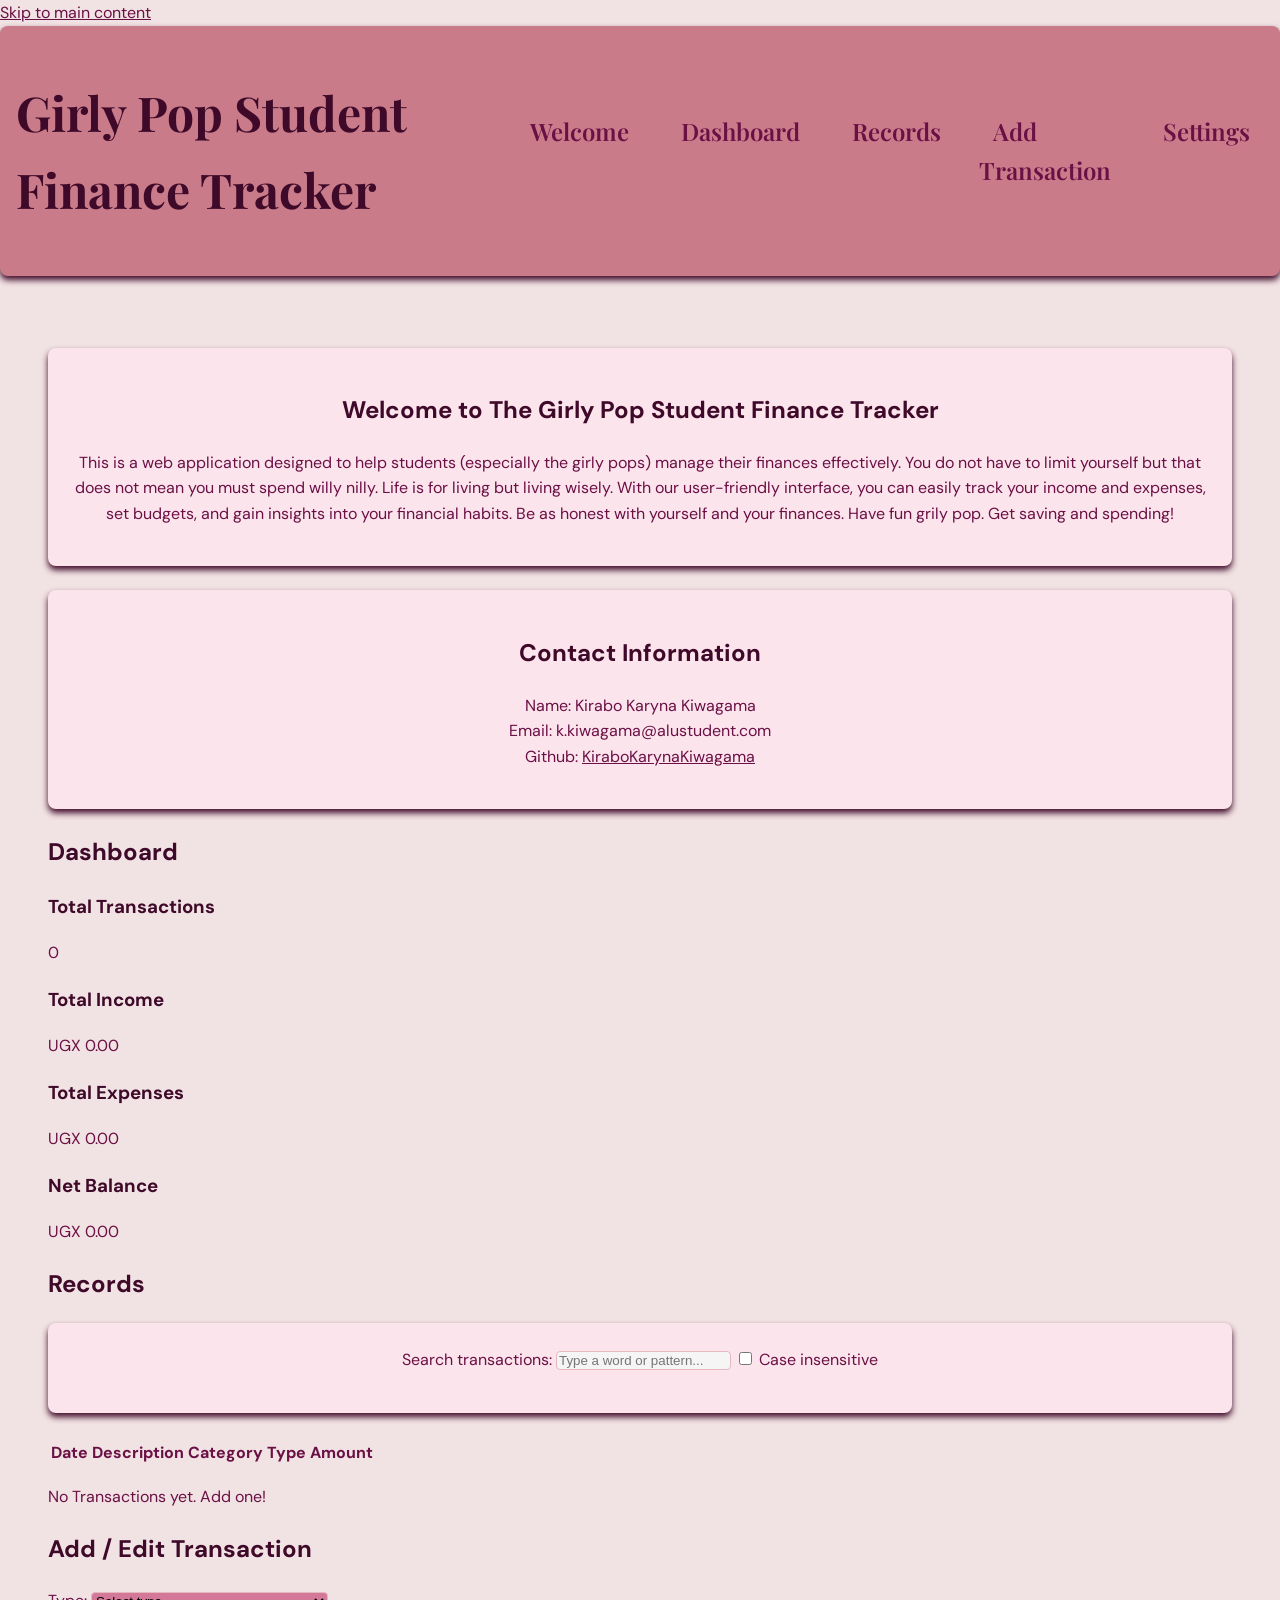
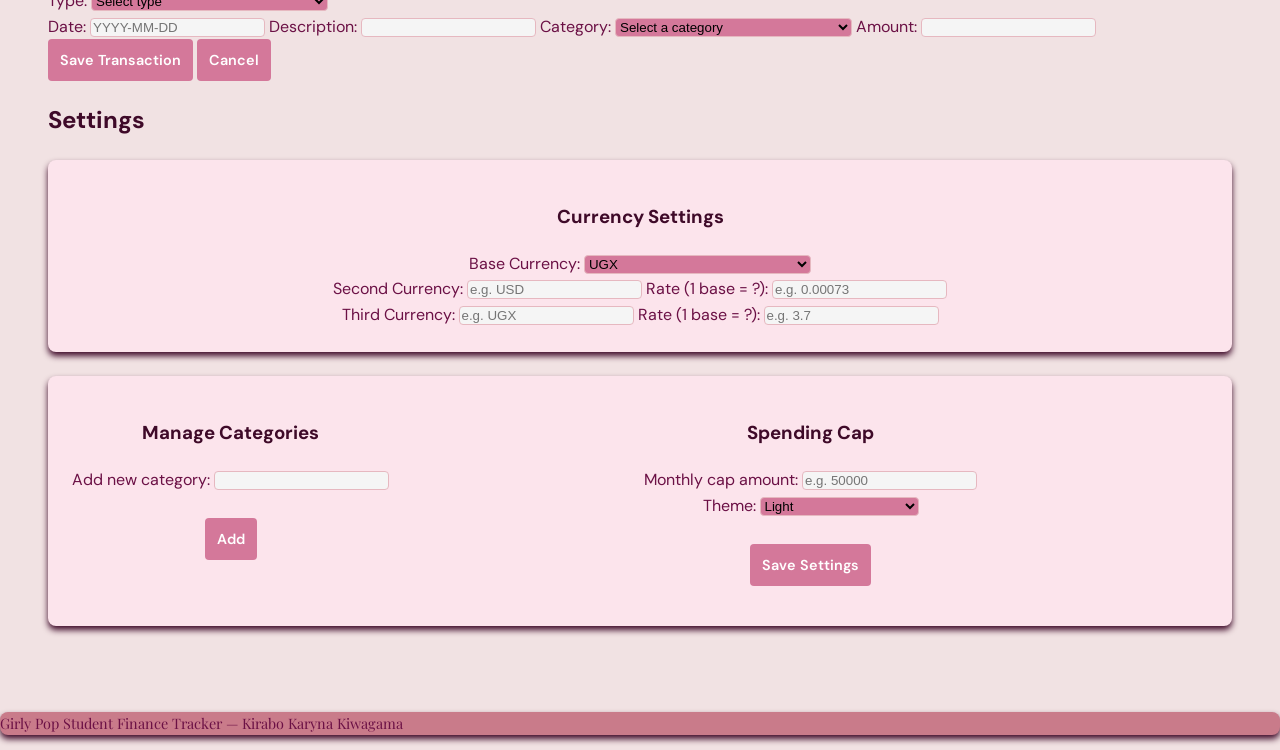
==== index.html @ 01a7780f "M1 & M2 – Creation of structure, files, and basic layout." ====
<!DOCTYPE html>
<html lang="en">
<head>
    <meta charset="UTF-8">
    <meta name="viewport" content="width=device-width, initial-scale=1.0">
    <link rel="stylesheet" href="styles/main.css">
    <link rel="stylesheet" href="styles/layout.css">
    <link rel="stylesheet" href="styles/components.css">
    <link href="https://fonts.googleapis.com/css2?family=Playfair+Display:ital,wght@0,400;0,600;1,400&family=DM+Sans:wght@400;500;600&display=swap" rel="stylesheet">

    <title>Document</title>
</head>

<body>
    <a href="#main-content" class="skip-link">Skip to main content</a>
    <header>
        <div class="header-inner">
            <h1> Girly Pop Student Finance Tracker</h1>
            <nav> 
                <ul> 
                    <li><a href="#welcome">Welcome</a></li>
                    <li><a href="#dashboard">Dashboard</a></li>
                    <li><a href="#records">Records</a></li>
                    <li><a href="#record-form">Add Transaction</a></li>
                    <li><a href="#settings">Settings</a></li>
                </ul>  
            </nav>
        </div>
    </header>

    <main id="main-content">
        <section id="welcome">
            <div class="card">
                <h2>Welcome to The Girly Pop Student Finance Tracker</h2>
                <p class="eye-catcher"> This is a web application designed to help students (especially the girly pops) manage their finances effectively. You do not have to limit yourself but that does not mean you must spend willy nilly. Life is for living but living wisely. With our user-friendly interface, you can easily track your income and expenses, set budgets, and gain insights into your financial habits. Be as honest with yourself and your finances. Have fun grily pop. Get saving and spending!</p>
            </div>

            <div class="card" style="margin-top: 20px;">
                <h2>Contact Information</h2>
                <p>
                    Name: Kirabo Karyna Kiwagama
                    <br>
                    Email: k.kiwagama@alustudent.com
                    <br>
                    Github: <a href="https://github.com/KiraboKarynaKiwagama" target="_blank">KiraboKarynaKiwagama</a>
                </p>
            </div>
        </section>


    <section  id="dashboard">
        <h2>Dashboard</h2>
        <div class="stats-grid">

            <div class="stat-card">
                <h3>Total Transactions</h3>
                <p id="total-transactions">0</p>
            </div>

            <div class="stat-card">
                <h3>Total Income</h3>
                <p id="total-income">UGX 0.00</p>
            </div>

            <div class="stat-card">
                <h3>Total Expenses</h3>
                <p id="total-expenses">UGX 0.00</p>
            </div>

            <div class="stat-card">
                <h3>Net Balance</h3>
                <p id="net-balance">UGX 0.00</p>
            </div>

        </div>

        <div id="cap-warning"
        role="status"
        aria-live="assertive"
        aria-atomic="true">
        </div>



    </section>

    <section  id="records">
        <h2>Records</h2>
        
        <div class="card search-card">
                <label for="search-input">Search transactions:</label>
                <input type="text"
                       id="search-input"
                       placeholder="Type a word or pattern...">
                </label>
                <label>
                    <input type="checkbox" id="case-toggle">
                    Case insensitive
                </label>
                <p id="search-error" role="alert" aria-live="assertive"></p>
        </div>

        <div class="table-wrapper">
            <table id="records-table">
                <thead>
                    <tr>
                        <th scope="col">Date</th>
                        <th scope="col">Description</th>
                        <th scope="col">Category</th>
                        <th scope="col">Type</th>
                        <th scope="col">Amount</th>
                    </tr>
                </thead>
                <tbody id="records-body">
                    
            </table>
            <p id="empty-message"> No Transactions yet. Add one!</p>
        </div>
    </section>

    <section  id="record-form">
        <h2 id="form-title">Add / Edit Transaction</h2>
        <input type="hidden" id="edit-id">

        <form id="transaction-form">

            <div class="form-group">
                <label for="type">Type:</label>
                <select id="type" name="type" required>
                    <option value="">Select type</option>
                    <option value="income">Income</option>
                    <option value="expense">Expense</option>
                </select>
                <span class="error" id="type-error"></span>
            </div>

            <label for="date">Date:</label>
            <input type="text" id="date" name="date" placeholder="YYYY-MM-DD" required>
            <span class="error-msg" id="date-error"></span>

            <label for="description">Description:</label>
            <input type="text" id="description" name="description" required>
            <span class="error-msg" id="description-error"></span>

            <label for="category">Category:</label>
            <select id="category" name="category" required>
                <option value="">Select a category</option>
                <option value="Books">Books</option>
                <option value="Food">Food</option>
                <option value="Transport">Transport</option>
                <option value="Entertainment">Entertainment</option>
                <option value="Utilities">Utilities</option>
                <option value="Other">Other</option>
            </select>
            <span class="error" id="category-error"></span>

            <label for="amount">Amount:</label>
            <input type="text" id="amount" name="amount" step="0.01" required>
            <span class="error-msg" id="amount-error"></span>
            
            <div class="form-buttons">
                <button type="submit">Save Transaction</button>
                <button type="button" id="cancel-btn">Cancel</button>
            </div>

        </form>
    </section>

    <section  id="settings">
        <h2>Settings</h2>
        <div class="card settings-form">
            <h3>Currency Settings</h3>

            <div class="form-group">
                <label for="base-currency"> Base Currency:</label>
                <select id="base-currency" name="base-currency">
                    <option value="UGX">UGX</option>
                    <option value="RWF">RWF</option>
                    <option value="KSH">KSH</option>
                </select>
            </div>

            <div class="form-group">
                    <label for="currency-2">Second Currency:</label>
                    <input type="text" id="currency-2" placeholder="e.g. USD">
                    <label for="rate-2">Rate (1 base = ?):</label>
                    <input type="text" id="rate-2" placeholder="e.g. 0.00073">
            </div>

            <div class="form-group">
                    <label for="currency-3">Third Currency:</label>
                    <input type="text" id="currency-3" placeholder="e.g. UGX">
                    <label for="rate-3">Rate (1 base = ?):</label>
                    <input type="text" id="rate-3" placeholder="e.g. 3.7">
            </div>
        </div>  

        <div class="card settings-card">
            <div class="categories-section">
                <h3>Manage Categories</h3>
                <ul id="category-list">
                    
                </ul>
                <div class="form-group">  
                 <label for="new-category">Add new category:</label>
                 <input type="text" id="new-category">
                 <span class="error-msg" id="new-category-error"></span> 
                 <br>  
                 <br>
                 <button type="button" id="add-category-btn">Add</button>
                </div>
            </div>

            <div class="spending-cap-section">
                <h3>Spending Cap</h3>
                <div class="form-group">
                    <label for="spending-cap">Monthly cap amount:</label>
                    <input type="text" id="spending-cap" placeholder="e.g. 50000">
                </div>
                
                <label for="theme">Theme:</label>
                <select id="theme" name="theme">
                    <option value="light">Light</option>
                    <option value="dark">Dark</option>
                    <option value="default">Default</option>

                </select>

                <br>
                <br>
                <button type="button" id="save-settings-btn">Save Settings</button>
                    <p id="settings-statuses" role="status" aria-live="polite"></p><p id="settings-status" role="status" aria-live="polite"></p>
            </div>

        </div>
    </section>
    </main>

    <div id="live-region"
            role="status"
            aria-live="polite"
            aria-atomic="true"
            class="sr-only">
    </div>

    <footer>
        <p> Girly Pop Student Finance Tracker — Kirabo Karyna Kiwagama</p>
    </footer>

    <script type="module" src="scripts/ui.js"></script>

</body>
</html>
---- styles/main.css ----
@import url('https://fonts.googleapis.com/css2?family=Playfair+Display:ital,wght@0,400;0,600;1,400&family=DM+Sans:wght@400;500;600&display=swap');

:root{
    --primary-color: #f1e2e3;
    --secondary-color: #c97b8a;
    --heading-color:#3f0a29;
    --text-color: #6b1045;
    --warning-color: #cf2600;
    --btn-primary:#d4789a;
    --btn-primary-hover: #b85c7a;
    --border-color: #e6b8c0;
    --border-focus-color: #c97b8a;
    --error-color: #b05252;
    --error-bg: #fceaea;
    --accent-purple-deep: #3f0a29;
    --shadow-color:#3f0a29;

    --font-headings: 'Playfair Display', serif;
    --font-body: 'DM Sans', sans-serif;

    --font-small-size: 0.9rem;
    --font-medium-size: 1.1rem;
    --font-large-size: 1.5rem;

    --spacing-small: 8px;
    --spacing-medium: 16px;
    --spacing-large: 24px;

    --radius-small: 4px;
    --radius-medium: 8px;
    --radius-large: 12px;

    --shadow-light:  rgb(95, 1, 1);

    --transition-duration: 0.3s;

}


html {
 font-size: 16px;
 scroll-behavior: smooth;
 box-sizing: border-box;
}

header{
    font-family: var(--font-headings);
    font-size: var(--font-large-size);
    background-color: var(--secondary-color);
    border-radius: var(--radius-medium);
    box-shadow: 0px 4px 6px var(--shadow-color);
}
    
 
select{
    background-color: var(--btn-primary);
    border: 1px solid var(--border-color);
    width: 20%;
    border-radius: var(--radius-small);
}

body{
 background-color: var(--primary-color);
 font-family: var(--font-body);
 color: var(--text-color);
 line-height: 1.6;
 min-height: 100vh;
 margin: 0;
 padding: 0;
}

h1 {
 color: var(--heading-color);
}

h2 {
 color: var(--heading-color);
}

h3 {
color: var(--heading-color);
}

p {
 color: var(--text-color);
}

a {
 color: var(--text-color);
}

a:hover {

}

a:focus {

}

nav {

}

nav ul {

}

nav ul li {

}

nav ul li a {

}

nav ul li a:hover {

}

nav ul li a.active {

}

main {

}

section {

}

button{
 font-family: var(--font-body);
    font-size: var(--font-small-size);
    font-weight: 600;
    color: #ffffff;
    background-color: var(--btn-primary);
    border: 2px solid transparent;
    border-radius: var(--radius-small);
    padding: 10px 10px;
    cursor: pointer;
    /* transition: background-color var(--transition-duration),
                transform var(--transition-duration),
                box-shadow var(--transition-duration); */
}

button:hover{
 background-color: var(--accent-purple-deep);
 border-radius: var(--radius-small);
 border: 2px;
 border-color: var(--border-color);
}

button:focus{
 outline: none;
}

button:focus-visible{
 outline: 3px solid var(--border-focus-color);
 border-color: var(--border-focus-color);
 outline-offset: 2px;
}

button:active{
    background-color: var(--btn-primary-hover);
    border: 2px;

}

input{
    background-color: whitesmoke;
    border: 1px solid var(--border-color);
    border-radius: var(--radius-small);
}

footer{
  font-family: var(--font-headings);
    font-size: var(--font-small-size);
    background-color: var(--secondary-color);
    border-radius: var(--radius-medium);
    box-shadow: 0px 4px 6px var(--shadow-color);
}


@media (min-width: 768px) {

    .header-inner {
        flex-direction: column;        /* logo and nav side by side */
        height: auto;                    /* adjust height for larger screens */
        padding: var(--spacing-medium);      /* add padding for larger screens */
        gap: var(--spacing-medium);          /* add gap between logo and nav */
    }
    
    nav ul {
        flex-direction: wrap;            /* nav items in a row */
        gap: var(--spacing-medium); 
        justify-content: center;          /* center nav items */         

}

@media (min-width: 1024px) {

    .stats-grid {
        grid-template-columns: 1fr 1fr 1fr 1fr;  /* all 4 in a row */
    }

    main {
        padding: 48px;  /* more padding on larger screens */

}
---- styles/layout.css ----
.card {
    margin-bottom: var(--spacing-large);
}

.settings-card {
    display: flex;
    gap: var(--spacing-large);
}


.spending-cap-section {
    flex: 1;
}

#contact-info{

}

.header-inner{
    display: flex;
    flex-direction: row;
    justify-content: space-between;
    align-items: center;
}

nav ul {
    display: flex;
    flex-direction: row;
    list-style: none;
    gap: var(--spacing-large);
}

nav ul li a {
    
    padding: 7px 14px;
    text-decoration: none;
    font-weight: 600;
    font-family: var(--font-headings);
}

nav ul li a:hover {
    background-color: var(--accent-purple-deep);
    color: #ffffff;
    border-radius: var(--radius-small);
}


#welcome{
    margin-top: var(--spacing-large);
    margin-bottom: var(--spacing-large);
}

main section{
    
}
---- styles/components.css ----
.card{
    background-color: #fce4ec;
    border-radius: var(--radius-medium);
    box-shadow: 0px 4px 6px var(--shadow-color);
    padding: var(--spacing-large);
    text-align: center;
}
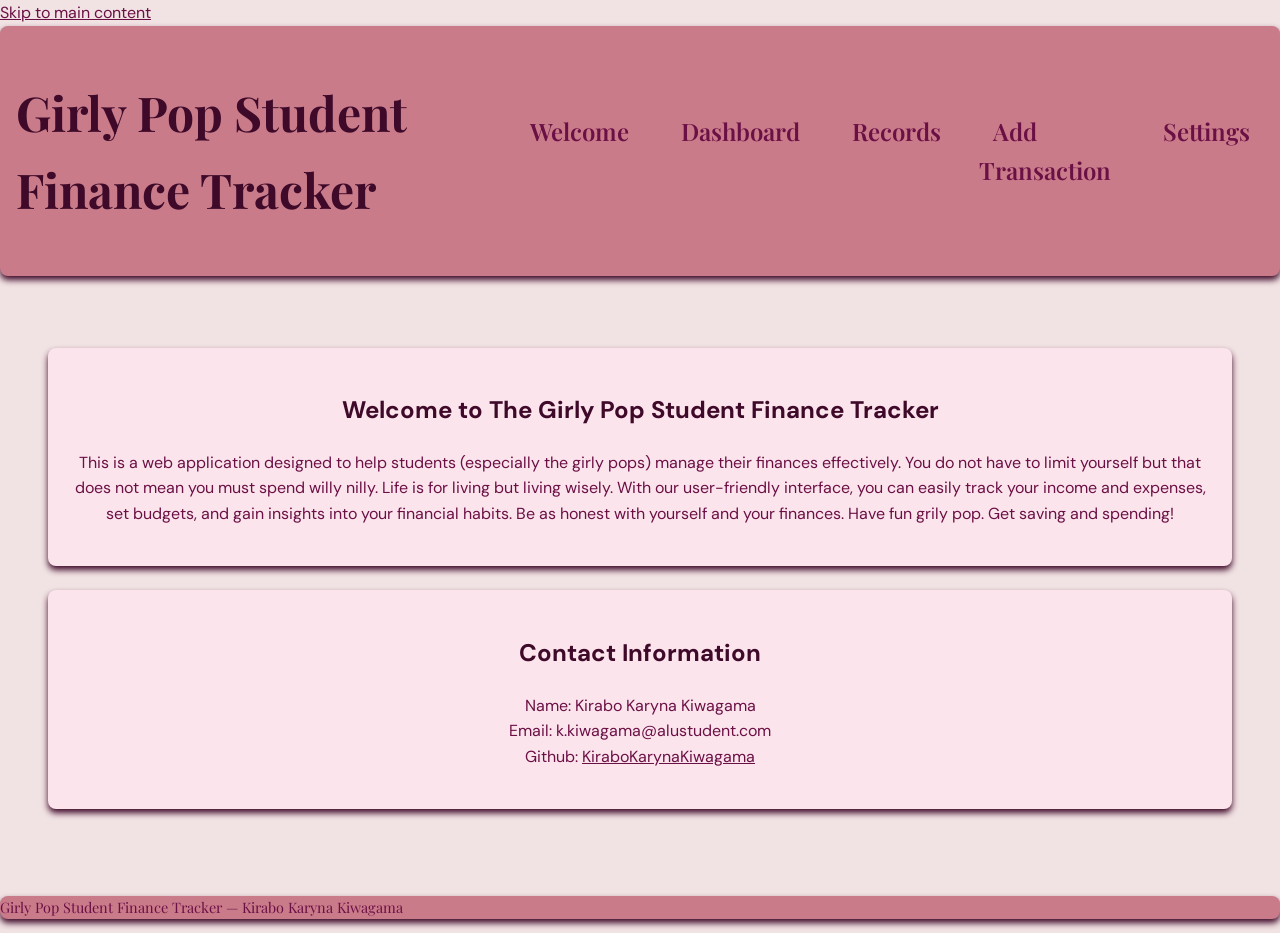
==== commit 02840d70: "M4- working on state.js, storage.js, and generating seed.json." ====
--- a/index.html
+++ b/index.html
@@ -29,7 +29,7 @@
     </header>
 
     <main id="main-content">
-        <section id="welcome">
+        <section id="welcome" class="section active">
             <div class="card">
                 <h2>Welcome to The Girly Pop Student Finance Tracker</h2>
                 <p class="eye-catcher"> This is a web application designed to help students (especially the girly pops) manage their finances effectively. You do not have to limit yourself but that does not mean you must spend willy nilly. Life is for living but living wisely. With our user-friendly interface, you can easily track your income and expenses, set budgets, and gain insights into your financial habits. Be as honest with yourself and your finances. Have fun grily pop. Get saving and spending!</p>
@@ -48,7 +48,7 @@
         </section>
 
 
-    <section  id="dashboard">
+    <section  id="dashboard" class="section">
         <h2>Dashboard</h2>
         <div class="stats-grid">
 
@@ -84,7 +84,7 @@
 
     </section>
 
-    <section  id="records">
+    <section  id="records" class="section">
         <h2>Records</h2>
         
         <div class="card search-card">
@@ -118,7 +118,7 @@
         </div>
     </section>
 
-    <section  id="record-form">
+    <section  id="record-form" class="section">
         <h2 id="form-title">Add / Edit Transaction</h2>
         <input type="hidden" id="edit-id">
 
@@ -166,7 +166,7 @@
         </form>
     </section>
 
-    <section  id="settings">
+    <section  id="settings" class="section">
         <h2>Settings</h2>
         <div class="card settings-form">
             <h3>Currency Settings</h3>
@@ -247,7 +247,11 @@
         <p> Girly Pop Student Finance Tracker — Kirabo Karyna Kiwagama</p>
     </footer>
 
-    <script type="module" src="scripts/ui.js"></script>
+  
+    <script src="scripts/storage.js"></script>
+    <script src="scripts/state.js"></script>
+    <script src="scripts/validators.js"></script>
+    <script src="scripts/ui.js"></script>
 
 </body>
 </html>
--- a/styles/layout.css
+++ b/styles/layout.css
@@ -44,6 +44,13 @@
     border-radius: var(--radius-small);
 }
 
+.section{
+    display: none;
+}
+
+.section.active{
+    display: block;
+}
 
 #welcome{
     margin-top: var(--spacing-large);
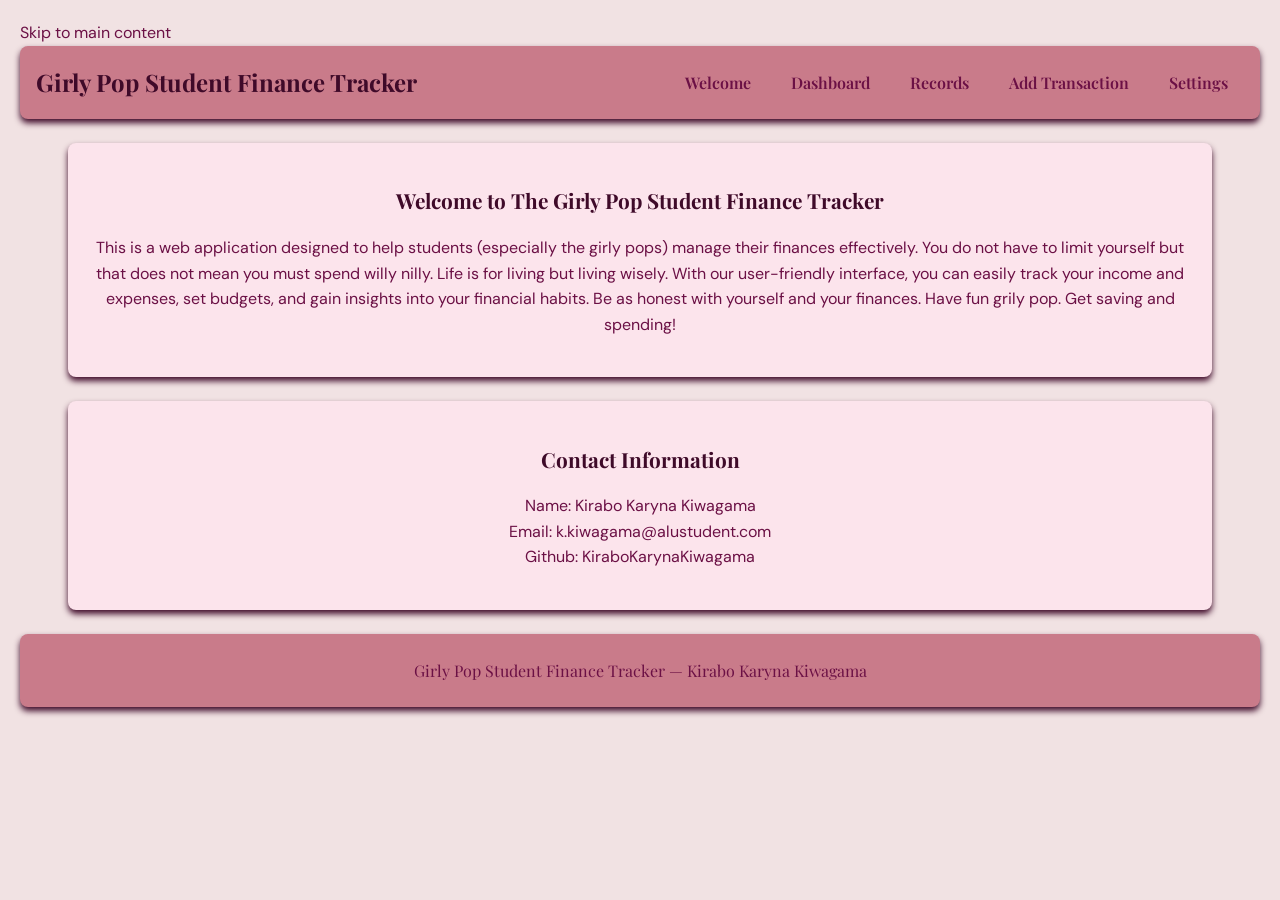
==== commit da6572b8: "Edits to the design of the website. Worked on the look in different sizes." ====
--- a/index.html
+++ b/index.html
@@ -71,7 +71,27 @@
                 <h3>Net Balance</h3>
                 <p id="net-balance">UGX 0.00</p>
             </div>
-
+        </div>
+
+        <div class="card cap-progress-container" id="cap-progress-container">
+        
+            <div class="cap-progress-header">
+                <h3>Monthly Spending Cap</h3>
+                <span class="cap-progress-text" id="cap-progress-text">0% used</span>
+            </div>
+
+            <div class="cap-progress-bar">
+                <div class="cap-progress-fill" id="cap-progress-fill" style="width: 0%"></div>
+            </div>
+
+            <div class="cap-progress-details">
+                <span id="cap-spent">UGX 0.00</span>
+                <span id="cap-remaining">UGX 0.00 remaining</span>
+            </div>
+
+            <div id="cap-warning-message" class="cap-warning hidden" role="status" aria-live="assertive">
+            
+            </div>
         </div>
 
         <div id="cap-warning"
@@ -98,6 +118,27 @@
                     Case insensitive
                 </label>
                 <p id="search-error" role="alert" aria-live="assertive"></p>
+                
+                <button type="button" id="search-btn">Search</button>
+                <button type="button" id="clear-search-btn">Clear Search</button>
+        </div>
+
+        <div class="card search-card">
+                <label for="sort-select">Sort by:</label>
+                <select id="sort-select">
+                    <option value="date">Date</option>
+                    <option value="amount">Amount</option>
+                    <option value="category">Category</option>
+                    <option value="description">Description</option>
+                    <option value="type">Type</option>
+                </select>
+
+                <select id="sort-direction">
+                    <option value="asc">Ascending</option>
+                    <option value="desc">Descending</option>
+                </select>
+
+                <button type="button" id="sort-btn">Sort</button>
         </div>
 
         <div class="table-wrapper">
@@ -216,18 +257,12 @@
                 <div class="form-group">
                     <label for="spending-cap">Monthly cap amount:</label>
                     <input type="text" id="spending-cap" placeholder="e.g. 50000">
+                    <small id="cap-help">Set your monthly spending limit. You'll get a warning when you're close</small>
+                    <span class="error-msg" id="spending-cap-error"></span>
                 </div>
-                
-                <label for="theme">Theme:</label>
-                <select id="theme" name="theme">
-                    <option value="light">Light</option>
-                    <option value="dark">Dark</option>
-                    <option value="default">Default</option>
-
-                </select>
-
+    
                 <br>
-                <br>
+
                 <button type="button" id="save-settings-btn">Save Settings</button>
                     <p id="settings-statuses" role="status" aria-live="polite"></p><p id="settings-status" role="status" aria-live="polite"></p>
             </div>
@@ -251,6 +286,7 @@
     <script src="scripts/storage.js"></script>
     <script src="scripts/state.js"></script>
     <script src="scripts/validators.js"></script>
+    <script src="scripts/search.js"></script>
     <script src="scripts/ui.js"></script>
 
 </body>
--- a/styles/main.css
+++ b/styles/main.css
@@ -1,210 +1,201 @@
 @import url('https://fonts.googleapis.com/css2?family=Playfair+Display:ital,wght@0,400;0,600;1,400&family=DM+Sans:wght@400;500;600&display=swap');
 
-:root{
+:root {
     --primary-color: #f1e2e3;
     --secondary-color: #c97b8a;
-    --heading-color:#3f0a29;
+    --heading-color: #3f0a29;
     --text-color: #6b1045;
     --warning-color: #cf2600;
-    --btn-primary:#d4789a;
+    --btn-primary: #d4789a;
     --btn-primary-hover: #b85c7a;
     --border-color: #e6b8c0;
     --border-focus-color: #c97b8a;
     --error-color: #b05252;
     --error-bg: #fceaea;
     --accent-purple-deep: #3f0a29;
-    --shadow-color:#3f0a29;
-
+    --shadow-color: #3f0a29;
+    
     --font-headings: 'Playfair Display', serif;
     --font-body: 'DM Sans', sans-serif;
-
-    --font-small-size: 0.9rem;
-    --font-medium-size: 1.1rem;
-    --font-large-size: 1.5rem;
-
+    
+    --font-small: 0.9rem;
+    --font-medium: 1.1rem;
+    --font-large: 1.5rem;
+  
     --spacing-small: 8px;
     --spacing-medium: 16px;
     --spacing-large: 24px;
-
+   
     --radius-small: 4px;
     --radius-medium: 8px;
     --radius-large: 12px;
-
-    --shadow-light:  rgb(95, 1, 1);
-
-    --transition-duration: 0.3s;
-
-}
-
+  
+    --transition: 0.3s ease;
+}
+
+* {
+    box-sizing: border-box;
+}
 
 html {
- font-size: 16px;
- scroll-behavior: smooth;
- box-sizing: border-box;
-}
-
-header{
+    font-size: 16px;
+    scroll-behavior: smooth;
+}
+
+body {
+    background-color: var(--primary-color);
+    font-family: var(--font-body);
+    color: var(--text-color);
+    line-height: 1.6;
+    margin: 0;
+    padding: 20px;
+    min-height: 100vh;
+}
+
+h1, h2, h3 {
+    color: var(--heading-color);
     font-family: var(--font-headings);
-    font-size: var(--font-large-size);
+}
+
+h1 { font-size: var(--font-large); }
+h2 { font-size: 1.3rem; }
+h3 { font-size: 1.1rem; }
+
+a {
+    color: var(--text-color);
+    text-decoration: none;
+}
+
+a:hover { text-decoration: underline; }
+a:focus-visible { outline: 2px solid var(--border-focus-color); }
+
+header {
     background-color: var(--secondary-color);
     border-radius: var(--radius-medium);
-    box-shadow: 0px 4px 6px var(--shadow-color);
-}
-    
- 
-select{
-    background-color: var(--btn-primary);
-    border: 1px solid var(--border-color);
-    width: 20%;
+    box-shadow: 0 4px 6px var(--shadow-color);
+    padding: var(--spacing-medium);
+    margin-bottom: var(--spacing-large);
+}
+
+header h1 {
+    margin: 0;
+    font-size: 1.5rem;
+}
+
+nav ul {
+    display: flex;
+    flex-wrap: wrap;
+    list-style: none;
+    gap: var(--spacing-small);
+    padding: 0;
+    margin: 0;
+}
+
+nav ul li a {
+    display: inline-block;
+    padding: 8px 16px;
+    font-weight: 600;
+    font-family: var(--font-headings);
     border-radius: var(--radius-small);
-}
-
-body{
- background-color: var(--primary-color);
- font-family: var(--font-body);
- color: var(--text-color);
- line-height: 1.6;
- min-height: 100vh;
- margin: 0;
- padding: 0;
-}
-
-h1 {
- color: var(--heading-color);
-}
-
-h2 {
- color: var(--heading-color);
-}
-
-h3 {
-color: var(--heading-color);
-}
-
-p {
- color: var(--text-color);
-}
-
-a {
- color: var(--text-color);
-}
-
-a:hover {
-
-}
-
-a:focus {
-
-}
-
-nav {
-
-}
-
-nav ul {
-
-}
-
-nav ul li {
-
-}
-
-nav ul li a {
-
-}
-
-nav ul li a:hover {
-
-}
-
-nav ul li a.active {
-
-}
-
-main {
-
-}
-
-section {
-
-}
-
-button{
- font-family: var(--font-body);
-    font-size: var(--font-small-size);
+    transition: background-color var(--transition), color var(--transition);
+}
+
+nav ul li a:hover,
+nav ul li a:focus {
+    background-color: var(--accent-purple-deep);
+    color: #ffffff;
+}
+
+button {
+    font-family: var(--font-body);
+    font-size: var(--font-small);
     font-weight: 600;
     color: #ffffff;
     background-color: var(--btn-primary);
     border: 2px solid transparent;
     border-radius: var(--radius-small);
-    padding: 10px 10px;
+    padding: 10px 20px;
     cursor: pointer;
-    /* transition: background-color var(--transition-duration),
-                transform var(--transition-duration),
-                box-shadow var(--transition-duration); */
-}
-
-button:hover{
- background-color: var(--accent-purple-deep);
- border-radius: var(--radius-small);
- border: 2px;
- border-color: var(--border-color);
-}
-
-button:focus{
- outline: none;
-}
-
-button:focus-visible{
- outline: 3px solid var(--border-focus-color);
- border-color: var(--border-focus-color);
- outline-offset: 2px;
-}
-
-button:active{
+    transition: background-color var(--transition), transform var(--transition);
+}
+
+button:hover {
     background-color: var(--btn-primary-hover);
-    border: 2px;
-
-}
-
-input{
-    background-color: whitesmoke;
+}
+
+button:focus-visible {
+    outline: 3px solid var(--border-focus-color);
+    outline-offset: 2px;
+}
+
+button:active {
+    background-color: var(--accent-purple-deep);
+}
+
+input,
+select {
+    background-color: #f5f5f5;
     border: 1px solid var(--border-color);
     border-radius: var(--radius-small);
-}
-
-footer{
-  font-family: var(--font-headings);
-    font-size: var(--font-small-size);
+    padding: 8px 12px;
+    font-family: var(--font-body);
+    font-size: var(--font-small);
+}
+
+input:focus,
+select:focus {
+    outline: 2px solid var(--border-focus-color);
+    border-color: var(--border-focus-color);
+}
+
+select {
+    width: 100%;
+    max-width: 200px;
+    background-color: var(--btn-primary);
+    color: #fff;
+}
+
+select option {
+    background-color: #fff;
+    color: var(--text-color);
+}
+
+footer {
+    font-family: var(--font-headings);
     background-color: var(--secondary-color);
     border-radius: var(--radius-medium);
-    box-shadow: 0px 4px 6px var(--shadow-color);
-}
-
-
-@media (min-width: 768px) {
-
-    .header-inner {
-        flex-direction: column;        /* logo and nav side by side */
-        height: auto;                    /* adjust height for larger screens */
-        padding: var(--spacing-medium);      /* add padding for larger screens */
-        gap: var(--spacing-medium);          /* add gap between logo and nav */
-    }
-    
-    nav ul {
-        flex-direction: wrap;            /* nav items in a row */
-        gap: var(--spacing-medium); 
-        justify-content: center;          /* center nav items */         
-
-}
-
-@media (min-width: 1024px) {
-
-    .stats-grid {
-        grid-template-columns: 1fr 1fr 1fr 1fr;  /* all 4 in a row */
-    }
-
-    main {
-        padding: 48px;  /* more padding on larger screens */
-
+    padding: var(--spacing-medium);
+    text-align: center;
+    margin-top: var(--spacing-large);
+    box-shadow: 0 4px 6px var(--shadow-color);
+}
+
+.sr-only {
+    position: absolute;
+    width: 1px;
+    height: 1px;
+    padding: 0;
+    margin: -1px;
+    overflow: hidden;
+    clip: rect(0, 0, 0, 0);
+    border: 0;
+}
+
+.error-msg,
+.error {
+    color: var(--error-color);
+    font-size: 0.85rem;
+    display: block;
+    margin-top: 4px;
+}
+
+@media (max-width: 480px) {
+    body { padding: 10px; }
+    h1 { font-size: 1.2rem; }
+    button { width: 100%; }
+}
+
+@media (max-width: 768px) {
+    nav ul { justify-content: center; }
+    select { max-width: 100%; }
 }
--- a/styles/layout.css
+++ b/styles/layout.css
@@ -1,63 +1,429 @@
-.card {
-    margin-bottom: var(--spacing-large);
-}
-
-.settings-card {
-    display: flex;
-    gap: var(--spacing-large);
-}
-
-
-.spending-cap-section {
-    flex: 1;
-}
-
-#contact-info{
-
-}
-
-.header-inner{
+.header-inner {
     display: flex;
     flex-direction: row;
     justify-content: space-between;
     align-items: center;
-}
-
-nav ul {
-    display: flex;
-    flex-direction: row;
-    list-style: none;
+    flex-wrap: wrap;
+    gap: var(--spacing-medium);
+}
+
+.section {
+    display: none;
+    animation: fadeIn 0.3s ease;
+}
+
+.section.active {
+    display: block;
+}
+
+@keyframes fadeIn {
+    from { opacity: 0; transform: translateY(10px); }
+    to { opacity: 1; transform: translateY(0); }
+}
+
+.card {
+    background: #ffffff;
+    border-radius: var(--radius-medium);
+    padding: var(--spacing-large);
+    box-shadow: 0 2px 8px rgba(0, 0, 0, 0.08);
+    margin-bottom: var(--spacing-large);
+}
+
+.settings-card {
+    display: flex;
     gap: var(--spacing-large);
-}
-
-nav ul li a {
-    
-    padding: 7px 14px;
-    text-decoration: none;
+    flex-wrap: wrap;
+}
+
+.settings-card > div {
+    flex: 1;
+    min-width: 250px;
+}
+
+#dashboard {
+    max-width: 1200px;
+    margin: 0 auto;
+    padding: var(--spacing-medium);
+}
+
+#dashboard h2 {
+    text-align: center;
+    margin-bottom: var(--spacing-large);
+}
+
+.stats-grid {
+    display: grid;
+    grid-template-columns: repeat(auto-fit, minmax(200px, 1fr));
+    gap: var(--spacing-medium);
+    max-width: 900px;
+    margin: 0 auto var(--spacing-large) auto;
+}
+
+.stat-card {
+    text-align: center;
+    padding: var(--spacing-large) var(--spacing-medium);
+    background: #ffffff;
+    border-radius: var(--radius-medium);
+    box-shadow: 0 2px 8px rgba(0, 0, 0, 0.08);
+    transition: transform 0.2s ease;
+}
+
+
+
+.stat-card h3 {
+    font-size: 0.85rem;
+    color: #666;
+    text-transform: uppercase;
+    letter-spacing: 0.5px;
+    margin: 0 0 8px 0;
+}
+
+.stat-card p {
+    font-size: 1.5rem;
     font-weight: 600;
-    font-family: var(--font-headings);
-}
-
-nav ul li a:hover {
-    background-color: var(--accent-purple-deep);
-    color: #ffffff;
+    color: var(--heading-color);
+    margin: 0;
+}
+
+.cap-progress-container {
+    max-width: 800px;
+    margin: 0 auto var(--spacing-large) auto;
+}
+
+.cap-progress-header {
+    display: flex;
+    justify-content: space-between;
+    align-items: center;
+    margin-bottom: 12px;
+}
+
+.cap-progress-header h3 {
+    margin: 0;
+    font-size: 1rem;
+}
+
+.cap-progress-bar {
+    width: 100%;
+    height: 20px;
+    background: #e9ecef;
+    border-radius: 10px;
+    overflow: hidden;
+}
+
+.cap-progress-fill {
+    height: 100%;
+    background: #6C63FF;
+    border-radius: 10px;
+    transition: width 0.5s ease;
+    width: 0%;
+}
+
+.cap-progress-fill.warning { background: #FFA94D; }
+.cap-progress-fill.danger { background: #FF6B6B; }
+
+.cap-progress-details {
+    display: flex;
+    justify-content: space-between;
+    margin-top: 10px;
+    font-size: 0.9rem;
+    color: #555;
+}
+
+.cap-warning {
+    margin-top: 12px;
+    padding: 10px 15px;
     border-radius: var(--radius-small);
-}
-
-.section{
     display: none;
 }
 
-.section.active{
-    display: block;
-}
-
-#welcome{
+.cap-warning.show { display: block; }
+.cap-warning.info { background: #dbeafe; color: #1e40af; }
+.cap-warning.warning { background: #fef3c7; color: #92400e; }
+.cap-warning.danger { background: #fee2e2; color: #991b1b; }
+
+#records {
+    max-width: 1200px;
+    margin: 0 auto;
+    padding: var(--spacing-medium);
+}
+
+#records h2 {
+    text-align: center;
+    margin-bottom: var(--spacing-large);
+}
+
+.search-card {
+    max-width: 600px;
+    margin: 0 auto var(--spacing-large) auto;
+}
+
+.search-card .form-group {
+    display: flex;
+    flex-wrap: wrap;
+    align-items: center;
+    gap: 10px;
+}
+
+.search-card label {
+    display: flex;
+    align-items: center;
+    gap: 5px;
+    font-size: 0.9rem;
+}
+
+#search-input {
+    flex: 1;
+    min-width: 150px;
+}
+
+.sort-controls {
+    display: flex;
+    flex-wrap: wrap;
+    align-items: center;
+    justify-content: center;
+    gap: 10px;
+    padding: 15px;
+    background: #f8f9fa;
+    border-radius: var(--radius-medium);
+    margin-bottom: 15px;
+}
+
+.sort-controls label {
+    font-size: 0.9rem;
+    font-weight: 500;
+    color: #555;
+}
+
+.sort-controls select,
+.sort-controls button {
+    padding: 6px 12px;
+    border: 1px solid #ddd;
+    border-radius: var(--radius-small);
+    font-size: 0.85rem;
+    background: white;
+    cursor: pointer;
+}
+
+.sort-controls button {
+    background: #6C63FF;
+    color: white;
+    border: none;
+    padding: 6px 18px;
+    font-weight: 500;
+}
+
+.sort-controls button:hover {
+    background: #5a52d5;
+}
+
+.table-wrapper {
+    max-width: 1000px;
+    margin: 0 auto;
+    background: white;
+    border-radius: var(--radius-medium);
+    box-shadow: 0 2px 8px rgba(0, 0, 0, 0.08);
+    overflow-x: auto;
+    padding: 5px;
+}
+
+#records-table {
+    width: 100%;
+    border-collapse: collapse;
+    font-size: 0.9rem;
+}
+
+#records-table thead {
+    background: #f8f9fa;
+    border-bottom: 2px solid #e0e0e0;
+}
+
+#records-table th {
+    padding: 12px 15px;
+    text-align: left;
+    font-weight: 600;
+    color: #333;
+    white-space: nowrap;
+}
+
+#records-table td {
+    padding: 12px 15px;
+    border-bottom: 1px solid #f0f0f0;
+}
+
+#records-table tbody tr:hover {
+    background: #f8f9fa;
+}
+
+#records-table .type-income { color: #2e7d32; font-weight: 500; }
+#records-table .type-expense { color: #c62828; font-weight: 500; }
+#records-table td:last-child,
+#records-table th:last-child { text-align: right; }
+
+#empty-message {
+    text-align: center;
+    padding: 40px 20px;
+    color: #999;
+}
+
+#search-error {
+    text-align: center;
+    color: #c62828;
+    font-size: 0.85rem;
+    margin-top: 8px;
+    min-height: 20px;
+}
+
+mark {
+    background: #ffeb3b;
+    padding: 0 2px;
+    border-radius: 2px;
+}
+
+.chart-container {
+    max-width: 800px;
+    margin: 0 auto;
+    text-align: center;
+}
+
+footer {
+    padding: 8px 16px;  
     margin-top: var(--spacing-large);
-    margin-bottom: var(--spacing-large);
-}
-
-main section{
-    
-}
-
+    font-size: 1.0rem; 
+    min-height: 40px;  
+    display: flex;
+    align-items: center;
+    justify-content: center;
+}
+
+.bar-chart {
+    display: flex;
+    align-items: flex-end;
+    justify-content: space-around;
+    height: 250px;
+    padding: 20px 10px;
+    background: #f8f9fa;
+    border-radius: var(--radius-medium);
+    border: 1px solid #e0e0e0;
+}
+
+.bar-wrapper {
+    display: flex;
+    flex-direction: column;
+    align-items: center;
+    flex: 1;
+    max-width: 80px;
+    min-width: 40px;
+    height: 100%;
+    justify-content: flex-end;
+}
+
+.bar {
+    width: 60%;
+    min-height: 5px;
+    background: #6C63FF;
+    border-radius: 4px 4px 0 0;
+    transition: height 0.8s ease;
+}
+
+.bar-label {
+    margin-top: 8px;
+    font-size: 0.75rem;
+    color: #555;
+    text-align: center;
+}
+
+.bar-value {
+    font-size: 0.7rem;
+    color: #333;
+    font-weight: 600;
+    margin-bottom: 4px;
+}
+
+@media (max-width: 768px) {
+    .header-inner {
+        flex-direction: column;
+        text-align: center;
+    }
+    
+    .stats-grid {
+        grid-template-columns: repeat(2, 1fr);
+        gap: 12px;
+    }
+    
+    .stat-card p { font-size: 1.2rem; }
+    .settings-card { flex-direction: column; }
+    
+    .sort-controls {
+        flex-direction: column;
+        align-items: stretch;
+    }
+    
+    .sort-controls select,
+    .sort-controls button {
+        width: 100%;
+    }
+    
+    .search-card .form-group {
+        flex-direction: column;
+    }
+    
+    #search-input { width: 100%; }
+}
+
+@media (max-width: 480px) {
+    .stats-grid {
+        grid-template-columns: 1fr 1fr;
+        gap: 10px;
+    }
+    
+    .stat-card { padding: 12px; }
+    .stat-card h3 { font-size: 0.7rem; }
+    .stat-card p { font-size: 1rem; }
+    
+    /* Mobile card view for table */
+    #records-table thead { display: none; }
+    
+    #records-table tbody tr {
+        display: block;
+        border: 1px solid #e0e0e0;
+        border-radius: var(--radius-medium);
+        margin-bottom: 10px;
+        padding: 10px;
+        background: white;
+    }
+    
+    #records-table td {
+        display: flex;
+        justify-content: space-between;
+        padding: 6px 8px;
+        border-bottom: 1px solid #f0f0f0;
+        text-align: right !important;
+    }
+    
+    #records-table td:last-child { border-bottom: none; }
+    
+    #records-table td::before {
+        content: attr(data-label);
+        font-weight: 600;
+        color: #555;
+        text-align: left;
+    }
+    
+    .bar-chart {
+        height: 180px;
+        padding: 10px 5px;
+    }
+    
+    .bar-wrapper { min-width: 30px; }
+    .bar-label { font-size: 0.6rem; }
+}
+
+@media (min-width: 1024px) {
+    .stats-grid {
+        grid-template-columns: repeat(4, 1fr);
+    }
+    
+    main {
+        padding: 0 48px;
+    }
+}
--- a/styles/components.css
+++ b/styles/components.css
@@ -4,4 +4,166 @@
     box-shadow: 0px 4px 6px var(--shadow-color);
     padding: var(--spacing-large);
     text-align: center;
-}+}
+
+.cap-progress-container {
+    margin-top: 20px;
+    padding: 20px;
+    background: #c97b8a;
+    border-radius: 8px;
+    border: 1px solid #e0e0e0;
+}
+
+.cap-progress-header {
+    display: flex;
+    justify-content: space-between;
+    align-items: center;
+    margin-bottom: 12px;
+}
+
+.cap-progress-header h3 {
+    margin: 0;
+    font-size: 16px;
+    color: #333;
+}
+
+.cap-progress-text {
+    font-size: 14px;
+    font-weight: 600;
+    color: #010000;
+}
+
+/* Progress Bar */
+.cap-progress-bar {
+    width: 100%;
+    height: 24px;
+    background: #e9ecef;
+    border-radius: 12px;
+    overflow: hidden;
+    position: relative;
+}
+
+.cap-progress-fill {
+    height: 100%;
+    background: linear-gradient(to right, #6C63FF, #8B83FF);
+    border-radius: 12px;
+    transition: width 0.5s ease, background 0.5s ease;
+    width: 0%;
+    position: relative;
+}
+
+/* Color changes based on usage */
+.cap-progress-fill.warning {
+    background: linear-gradient(to right, #FFA94D, #FFBE76);
+}
+
+.cap-progress-fill.danger {
+    background: linear-gradient(to right, #FF6B6B, #FF8E8E);
+}
+
+.cap-progress-fill.exceeded {
+    background: linear-gradient(to right, #E74C3C, #C0392B);
+}
+
+/* Progress Details */
+.cap-progress-details {
+    display: flex;
+    justify-content: space-between;
+    margin-top: 10px;
+    font-size: 14px;
+    color: #555;
+}
+
+.cap-progress-details span {
+    font-weight: 500;
+}
+
+/* Warning Messages */
+.cap-warning {
+    margin-top: 12px;
+    padding: 12px 16px;
+    border-radius: 6px;
+    font-size: 14px;
+    font-weight: 500;
+    transition: all 0.3s ease;
+}
+
+.cap-warning.hidden {
+    display: none;
+}
+
+.cap-warning.info {
+    background: #dbeafe;
+    color: #1e40af;
+    border: 1px solid #bfdbfe;
+    display: block;
+}
+
+.cap-warning.warning {
+    background: #fef3c7;
+    color: #92400e;
+    border: 1px solid #fde68a;
+    display: block;
+}
+
+.cap-warning.danger {
+    background: #fee2e2;
+    color: #991b1b;
+    border: 1px solid #fca5a5;
+    display: block;
+}
+
+.cap-warning.exceeded {
+    background: #fecaca;
+    color: #7f1d1d;
+    border: 1px solid #f87171;
+    display: block;
+    animation: pulse-warning 1.5s ease-in-out infinite;
+}
+
+@keyframes pulse-warning {
+    0%, 100% { opacity: 1; }
+    50% { opacity: 0.7; }
+}
+
+/* Cap Status in Settings */
+.cap-status {
+    margin-top: 10px;
+    padding: 12px;
+    background: #f0f0f0;
+    border-radius: 6px;
+    font-size: 14px;
+    color: #333;
+}
+
+.cap-status .status-item {
+    margin: 4px 0;
+}
+
+.cap-status .status-label {
+    font-weight: 500;
+}
+
+/* Spending cap input */
+#spending-cap {
+    width: 200px;
+}
+
+/* Responsive */
+@media (max-width: 600px) {
+    .cap-progress-header {
+        flex-direction: column;
+        align-items: flex-start;
+        gap: 5px;
+    }
+    
+    .cap-progress-details {
+        flex-direction: column;
+        gap: 4px;
+        align-items: center;
+    }
+    
+    #spending-cap {
+        width: 100%;
+    }
+}
